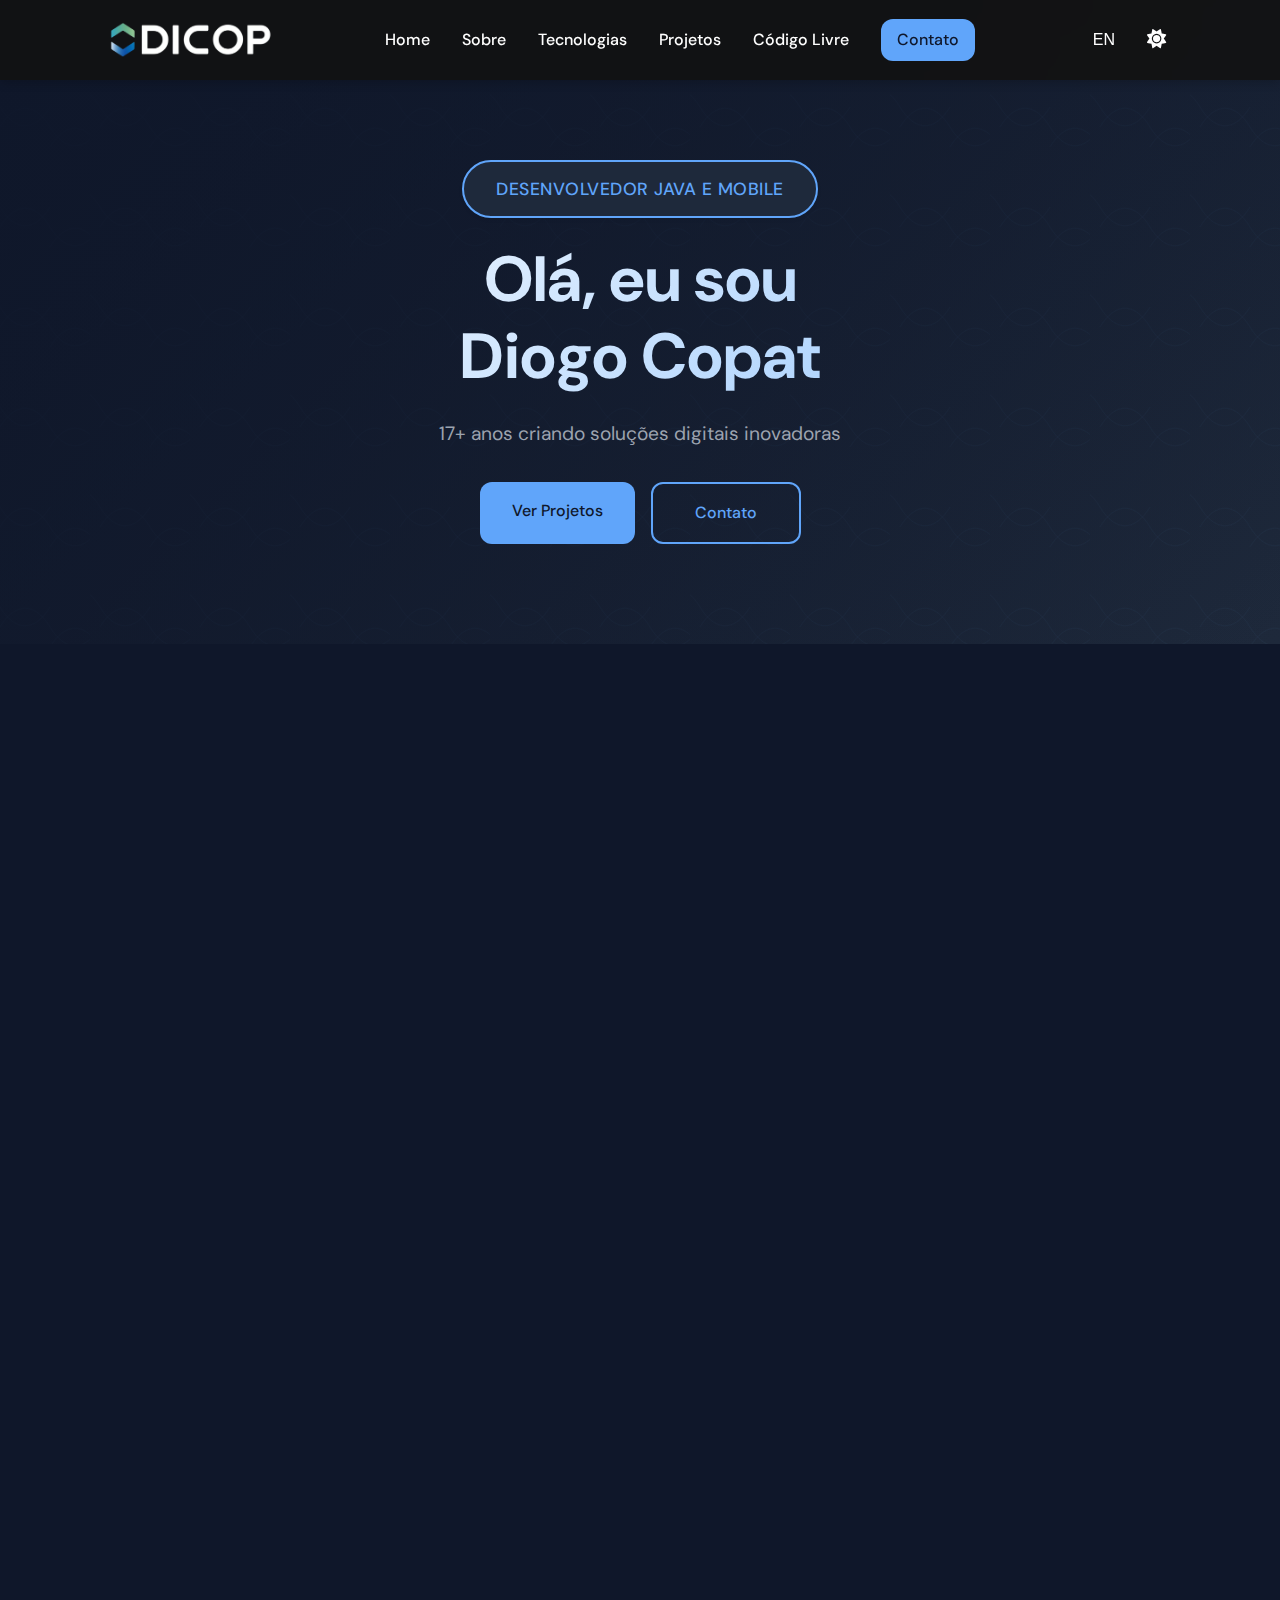
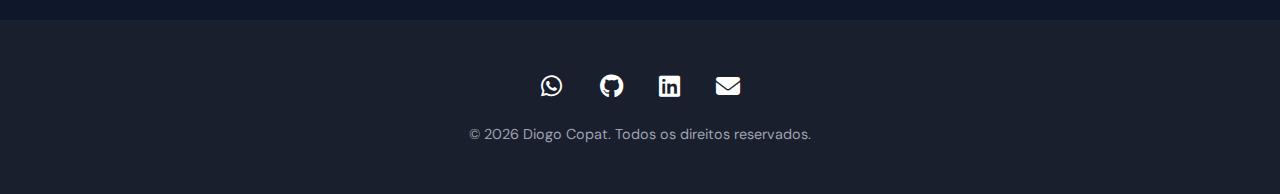
==== index.html @ 97c3d198 "Ajustes gerais" ====
<!DOCTYPE html>
<html lang="pt-BR" data-theme="dark">
<head>
    <meta charset="UTF-8">
    <meta name="viewport" content="width=device-width, initial-scale=1.0">
    <title>Portfolio | Developer</title>
    <link rel="stylesheet" href="css/styles.css">
    <link rel="icon" href="img/favicon.png" type="image/x-icon">
    <link rel="apple-touch-icon" href="img/favicon-apple.png">
    <link href="https://fonts.googleapis.com/css2?family=DM+Sans:wght@400;500;700&display=swap" rel="stylesheet">
    <link rel="stylesheet" href="https://cdnjs.cloudflare.com/ajax/libs/font-awesome/6.4.0/css/all.min.css">
    <link rel="stylesheet" href="https://cdn.jsdelivr.net/npm/swiper@11/swiper-bundle.min.css" />
    <script src="js/translations.js"></script>
    <script src="js/theme.js" defer></script>
    <script src="js/scroll.js" defer></script>
    <script src="js/menu.js" defer></script>
    <script src="js/scroll-to-top.js" defer></script>
    <script src="js/skills-carousel.js" defer></script>
    <script src="https://cdn.jsdelivr.net/npm/swiper@11/swiper-bundle.min.js"></script>
    <script src="js/project-images.js" defer></script>
</head>
<body>
    <nav class="navbar">
        <div class="container">
            <a href="#home" class="logo">
                <img class="theme-logo" alt="Logo Portfolio">
            </a>
            <div class="nav-menu">
                <a href="#home" style="--item-index: 0" data-i18n="nav-home">Home</a>
                <a href="#career" style="--item-index: 1" data-i18n="nav-about">Sobre</a>
                <a href="#skills" style="--item-index: 2" data-i18n="nav-skills">Tecnologias</a>
                <a href="#projects" style="--item-index: 3" data-i18n="nav-projects">Projetos</a>
                <a href="#opensource" style="--item-index: 4" data-i18n="nav-opensource">Código Livre</a>
                <a href="#contact" class="nav-btn" style="--item-index: 5" data-i18n="nav-contact">Contato</a>
            </div>
            <div class="nav-right">
                <button id="langToggle" class="lang-toggle" aria-label="Alternar idioma">
                    EN
                </button>
                <button id="themeToggle" class="theme-toggle" aria-label="Alternar tema">
                    <i class="fas fa-moon"></i>
                </button>
                <button id="menuToggle" class="menu-toggle" aria-label="Toggle menu">
                    <i class="fas fa-bars"></i>
                </button>
            </div>
        </div>
    </nav>

    <section id="home" class="hero">
        <div class="container">
            <span class="subtitle" data-i18n="hero-subtitle">Desenvolvedor Java e Mobile</span>
            <h1>
                <span class="typing-text" data-i18n="hero-title-1">Olá, eu sou</span><br>
                <span class="typing-name" data-i18n="hero-title-2">Diogo Copat</span>
            </h1>
            <p data-i18n="hero-description">17+ anos criando soluções digitais inovadoras</p>
            <div class="hero-btns">
                <a href="#projects" class="btn" data-i18n="hero-btn-projects">Ver Projetos</a>
                <a href="#contact" class="btn btn-outline" data-i18n="hero-btn-contact">Contato</a>
            </div>
        </div>
    </section>

    <section id="career" class="career">
        <div class="container">
            <h2 class="reveal" data-i18n="career-title">Sobre</h2>
            <div class="about-container reveal">
                <div class="profile-image-container">
                    <img src="img/foto.jpg" alt="Diogo Copat" class="profile-image">
                </div>
                <p class="section-description" data-i18n="career-description">
                    Olá! Sou um desenvolvedor <strong>apaixonado por inovação</strong> e eternamente curioso por novas tecnologias. Quando não estou codando, você me encontra explorando as últimas novidades em <strong>IA</strong> (sim, sou daqueles que conversa com ChatGPT nas horas vagas 🤖), mergulhando no universo das <strong>criptomoedas</strong> ou acompanhando o mercado financeiro como um verdadeiro entusiasta. Para equilibrar tantas horas na frente do computador, mantenho minha energia alta com <strong>musculação e corrida</strong> - afinal, desenvolvedor fit também existe! 🏃‍♂️ Em casa, sou o orgulhoso pai de <strong>três filhas de quatro patas</strong> que são minhas companheiras de código e café. ☕🐕
                </p>
                <p class="section-description" data-i18n="career-description-2">
                    Logo abaixo você encontrará mais detalhes sobre minha <strong>trajetória profissional</strong> e as tecnologias que fazem parte do meu dia a dia como desenvolvedor. Prepare-se para conhecer um pouco mais sobre minhas aventuras no mundo do desenvolvimento de software! 💻
                </p>
            </div>
            <div class="career-stats reveal">
                <div class="stat-item delay-2">
                    <div class="stat-number">20+</div>
                    <div class="stat-label" data-i18n="career-stats-1">Anos atuando na área de TI</div>
                </div>
                <div class="stat-item delay-1">
                    <div class="stat-number">17+</div>
                    <div class="stat-label" data-i18n="career-stats-2">Anos desenvolvendo sistemas</div>
                </div>
                <div class="stat-item delay-3">
                    <div class="stat-number">1</div>
                    <div class="stat-label" data-i18n="career-stats-3">Formação em Sistemas de Informação</div>
                </div>                
                <div class="stat-item delay-3">
                    <div class="stat-number">2</div>
                    <div class="stat-label" data-i18n="career-stats-4">Certificações Oracle / Java</div>
                </div>
            </div>

            <div class="career-grid">
                <div class="career-highlight reveal-left">
                    <h3><i class="fab fa-java"></i><span data-i18n="career-web-title">Desenvolvimento Java</span></h3>
                    <p data-i18n="career-web-desc">Especialista em desenvolvimento Java, com ampla experiência em frameworks como EJB, JPA, JSF, Primefaces, JAX-RS, JAX-WS, Spring, Struts, JSP, JDBC e Servlets.</p>
                </div>
                <div class="career-highlight reveal-right">
                    <h3><i class="fas fa-mobile-alt"></i><span data-i18n="career-mobile-title">Desenvolvimento Mobile</span></h3>
                    <p data-i18n="career-mobile-desc">Experiência em desenvolvimento de aplicativos Android nativos com Java e aplicações multiplataforma com Flutter</p>
                </div>
                <div class="career-highlight reveal-right delay-1">
                    <h3><i class="fas fa-tools"></i><span data-i18n="career-devops-title">DevOps & Ferramentas</span></h3>
                    <p data-i18n="career-devops-desc">Experiência com servidor de aplicação Weblogic, integração contínua com Jenkins, controle de versão com Git e desenvolvimento de integrações com órgãos fiscais.</p>
                </div>
            </div>

            <div class="career-timeline reveal">
                <h3 data-i18n="career-timeline-title">Trajetória Profissional</h3>
                <div class="timeline-item delay-1">
                    <div class="timeline-date" data-i18n="career-timeline-1-date">Certificação</div>
                    <div class="timeline-title" data-i18n="career-timeline-1-title">Oracle Java SE 7</div>
                    <div class="timeline-description" data-i18n="career-timeline-1-desc">Certificação Oficial Oracle Java SE 7 Programmer</div>
                </div>
                <div class="timeline-item delay-2">
                    <div class="timeline-date" data-i18n="career-timeline-2-date">Certificação</div>
                    <div class="timeline-title" data-i18n="career-timeline-2-title">Oracle Java SE 6</div>
                    <div class="timeline-description" data-i18n="career-timeline-2-desc">Certificação Oficial Oracle Java SE 6 Programmer</div>
                </div>
                <div class="timeline-item delay-3">
                    <div class="timeline-date" data-i18n="career-timeline-3-date">Curso Superior</div>
                    <div class="timeline-title" data-i18n="career-timeline-3-title">Sistemas de Informação</div>
                    <div class="timeline-description" data-i18n="career-timeline-3-desc">Graduação completa em Sistemas de Informação, foco em desenvolvimento de software e sistemas empresariais.</div>
                </div>
                <div class="timeline-item delay-4">
                    <div class="timeline-date" data-i18n="career-timeline-4-date">2008 - Presente</div>
                    <div class="timeline-title" data-i18n="career-timeline-4-title">Desenvolvedor - Transportes Bertolini</div>
                    <div class="timeline-description" data-i18n="career-timeline-4-desc">Desenvolvimento e manutenção de sistemas corporativos, aplicativos mobile e integrações com órgãos fiscais.</div>
                </div>
                <div class="timeline-item delay-5">
                    <div class="timeline-date" data-i18n="career-timeline-5-date">2006 - 2008</div>
                    <div class="timeline-title" data-i18n="career-timeline-5-title">Suporte Técnico TI - Transportes Bertolini</div>
                    <div class="timeline-description" data-i18n="career-timeline-5-desc">Suporte aos usuários e sistemas da empresa, contribuindo para a eficiência operacional.</div>
                </div>
                <div class="timeline-item delay-6">
                    <div class="timeline-date" data-i18n="career-timeline-6-date">2005 - 2006</div>
                    <div class="timeline-title" data-i18n="career-timeline-6-title">Suporte Técnico TI - Estágio</div>
                    <div class="timeline-description" data-i18n="career-timeline-6-desc">Estágio na área de suporte técnico de TI na Embrapa e Concresul.</div>
                </div>
                <div class="timeline-item delay-7">
                    <div class="timeline-date" data-i18n="career-timeline-7-date">2002 - 2005</div>
                    <div class="timeline-title" data-i18n="career-timeline-7-title">Suporte Técnico TI - Zero Hora Editora Jornalística SA</div>
                    <div class="timeline-description" data-i18n="career-timeline-7-desc">Diagramador / Design gráfico para o Jornal Pioneiro.</div>
                </div>                       
            </div>
        </div>
    </section>

    <section id="skills" class="skills">
        <div class="container">
            <h2 class="reveal" data-i18n="skills-title">Tecnologias</h2>
            <p class="section-description reveal" data-i18n="skills-description">
                Com mais de <strong>17 anos de experiência</strong> em desenvolvimento, domino um amplo conjunto de tecnologias e ferramentas. Minha expertise abrange desde <strong>desenvolvimento backend</strong> com Java e seus frameworks até <strong>desenvolvimento mobile</strong> com Android e Flutter, passando por <strong>bancos de dados</strong>, <strong>DevOps</strong> e <strong>integrações</strong>. Este conjunto diversificado de habilidades me permite criar soluções completas e robustas.
            </p>
            <div class="skills-grid reveal">
                <div class="swiper skills-swiper">
                    <div class="swiper-wrapper">
                        <div class="swiper-slide">
                            <div class="skill-card">
                                <div class="skill-icon"><i class="fab fa-java"></i></div>
                                <div class="skill-info">
                                    <h3>Java</h3>
                                    <p data-i18n="tech-java-desc">Desenvolvimento backend e Android</p>
                                </div>
                            </div>
                        </div>
                        <div class="swiper-slide">
                            <div class="skill-card">
                                <div class="skill-icon"><i class="fas fa-window-maximize"></i></div>
                                <div class="skill-info">
                                    <h3>JSF</h3>
                                    <p data-i18n="tech-jsf-desc">Framework web Java</p>
                                </div>
                            </div>
                        </div>
                        <div class="swiper-slide">
                            <div class="skill-card">
                                <div class="skill-icon"><i class="fas fa-database"></i></div>
                                <div class="skill-info">
                                    <h3>JPA</h3>
                                    <p data-i18n="tech-jpa-desc">Persistência de dados Java</p>
                                </div>
                            </div>
                        </div>
                        <div class="swiper-slide">
                            <div class="skill-card">
                                <div class="skill-icon"><i class="fas fa-mobile-alt"></i></div>
                                <div class="skill-info">
                                    <h3>Flutter</h3>
                                    <p data-i18n="tech-flutter-desc">Apps multiplataforma</p>
                                </div>
                            </div>
                        </div>
                        <div class="swiper-slide">
                            <div class="skill-card">
                                <div class="skill-icon"><i class="fas fa-file-alt"></i></div>
                                <div class="skill-info">
                                    <h3>iReport</h3>
                                    <p data-i18n="tech-ireport-desc">Geração de relatórios</p>
                                </div>
                            </div>
                        </div>
                        <div class="swiper-slide">
                            <div class="skill-card">
                                <div class="skill-icon"><i class="fas fa-database"></i></div>
                                <div class="skill-info">
                                    <h3>JDBC</h3>
                                    <p data-i18n="tech-jdbc-desc">Persistência de dados Java</p>
                                </div>
                            </div>
                        </div>
                        <div class="swiper-slide">
                            <div class="skill-card">
                                <div class="skill-icon"><i class="fas fa-server"></i></div>
                                <div class="skill-info">
                                    <h3>Servlet</h3>
                                    <p data-i18n="tech-servlet-desc">Aplicações web Java</p>
                                </div>
                            </div>
                        </div>
                        <div class="swiper-slide">
                            <div class="skill-card">
                                <div class="skill-icon"><i class="fab fa-html5"></i></div>
                                <div class="skill-info">
                                    <h3>HTML</h3>
                                    <p data-i18n="tech-html-desc">Estruturação de páginas web</p>
                                </div>
                            </div>
                        </div>
                        <div class="swiper-slide">
                            <div class="skill-card">
                                <div class="skill-icon"><i class="fab fa-css3-alt"></i></div>
                                <div class="skill-info">
                                    <h3>CSS</h3>
                                    <p data-i18n="tech-css-desc">Estilização e layouts responsivos</p>
                                </div>
                            </div>
                        </div>
                        <div class="swiper-slide">
                            <div class="skill-card">
                                <div class="skill-icon"><i class="fab fa-js"></i></div>
                                <div class="skill-info">
                                    <h3>JavaScript</h3>
                                    <p data-i18n="tech-js-desc">Interatividade frontend</p>
                                </div>
                            </div>
                        </div>
                        <div class="swiper-slide">
                            <div class="skill-card">
                                <div class="skill-icon"><i class="fas fa-server"></i></div>
                                <div class="skill-info">
                                    <h3>Weblogic</h3>
                                    <p data-i18n="tech-weblogic-desc">Servidor de aplicação Java</p>
                                </div>
                            </div>
                        </div>
                        <div class="swiper-slide">
                            <div class="skill-card">
                                <div class="skill-icon"><i class="fas fa-cube"></i></div>
                                <div class="skill-info">
                                    <h3>EJB</h3>
                                    <p data-i18n="tech-ejb-desc">Componentes empresariais Java</p>
                                </div>
                            </div>
                        </div>
                        <div class="swiper-slide">
                            <div class="skill-card">
                                <div class="skill-icon"><i class="fas fa-exchange-alt"></i></div>
                                <div class="skill-info">
                                    <h3>JAX-RS</h3>
                                    <p data-i18n="tech-jaxrs-desc">APIs REST em Java</p>
                                </div>
                            </div>
                        </div>
                        <div class="swiper-slide">
                            <div class="skill-card">
                                <div class="skill-icon"><i class="fas fa-plug"></i></div>
                                <div class="skill-info">
                                    <h3>JAX-WS</h3>
                                    <p data-i18n="tech-jaxws-desc">Web Services SOAP</p>
                                </div>
                            </div>
                        </div>
                        <div class="swiper-slide">
                            <div class="skill-card">
                                <div class="skill-icon"><i class="fab fa-android"></i></div>
                                <div class="skill-info">
                                    <h3>Android</h3>
                                    <p data-i18n="tech-android-desc">Desenvolvimento mobile nativo</p>
                                </div>
                            </div>
                        </div>
                        <div class="swiper-slide">
                            <div class="skill-card">
                                <div class="skill-icon"><i class="fas fa-cubes"></i></div>
                                <div class="skill-info">
                                    <h3>Struts</h3>
                                    <p data-i18n="tech-struts-desc">Framework MVC Java</p>
                                </div>
                            </div>
                        </div>
                        <div class="swiper-slide">
                            <div class="skill-card">
                                <div class="skill-icon"><i class="fas fa-file-code"></i></div>
                                <div class="skill-info">
                                    <h3>JSP</h3>
                                    <p data-i18n="tech-jsp-desc">Templates web Java</p>
                                </div>
                            </div>
                        </div>
                        <div class="swiper-slide">
                            <div class="skill-card">
                                <div class="skill-icon"><i class="fas fa-leaf"></i></div>
                                <div class="skill-info">
                                    <h3>Spring</h3>
                                    <p data-i18n="tech-spring-desc">Framework web e microsserviços</p>
                                </div>
                            </div>
                        </div>
                        <div class="swiper-slide">
                            <div class="skill-card">
                                <div class="skill-icon"><i class="fas fa-database"></i></div>
                                <div class="skill-info">
                                    <h3>Oracle</h3>
                                    <p data-i18n="tech-oracle-desc">Banco de dados empresarial</p>
                                </div>
                            </div>
                        </div>
                        <div class="swiper-slide">
                            <div class="skill-card">
                                <div class="skill-icon"><i class="fab fa-jenkins"></i></div>
                                <div class="skill-info">
                                    <h3>Jenkins</h3>
                                    <p data-i18n="tech-jenkins-desc">Integração contínua</p>
                                </div>
                            </div>
                        </div>
                        <div class="swiper-slide">
                            <div class="skill-card">
                                <div class="skill-icon"><i class="fab fa-git-alt"></i></div>
                                <div class="skill-info">
                                    <h3>Git</h3>
                                    <p data-i18n="tech-git-desc">Controle de versão</p>
                                </div>
                            </div>
                        </div>
                    </div>
                    <div class="swiper-pagination"></div>
                    <div class="swiper-button-next"></div>
                    <div class="swiper-button-prev"></div>
                </div>
            </div>
        </div>
    </section>

    <section id="projects" class="projects">
        <div class="container">
            <h2 class="reveal" data-i18n="projects-title">Projetos</h2>
            <p class="section-description reveal" data-i18n="projects-description">
                Durante minha trajetória de <strong>17+ anos como desenvolvedor</strong>, tive a oportunidade de liderar e contribuir com diversos projetos significativos. Aqui estão alguns dos mais relevantes, demonstrando minha experiência em criar soluções inovadoras e impactantes.
            </p>
            <div class="projects-grid reveal">
                <article class="project-card">
                    <div class="project-image-container">
                        <img src="https://via.placeholder.com/800x450?text=Loading..." alt="Loading..." class="project-image">
                    </div>
                    <div class="project-content">
                        <h3 data-i18n="project-1-title">Sistema Empresarial</h3>
                        <p data-i18n="project-1-desc">Sistema completo de gestão empresarial e logística, atendendo diferentes setores do negócio. Arquitetura robusta e própria, para permitir o crescimento do sistema de forma sustentável e flexível.</p>
                        <div class="project-techs">
                            <span>Java</span>
                            <span>EJB</span>
                            <span>JPA</span>
                            <span>JSF</span>
                            <span>PrimeFaces</span>
                        </div>
                    </div>
                </article>
                <article class="project-card">
                    <div class="project-image-container">
                        <img src="https://via.placeholder.com/800x450?text=Loading..." alt="Loading..." class="project-image">
                    </div>
                    <div class="project-content">
                        <h3 data-i18n="project-2-title">App Gestão Logística</h3>
                        <p data-i18n="project-2-desc">Aplicativo Android para gerenciar as coletas e entregas realizadas por empresa de transportes. Funcionando de forma offline, permitindo o seu funcionamento mesmo em locais onde não tem conectividade.</p>
                        <div class="project-techs">
                            <span>Java</span>
                            <span>Android</span>
                            <span>REST</span>
                            <span>JAX-RS</span>
                            <span>EJB</span>
                            <span>JPA</span>
                        </div>
                    </div>
                </article>
                <article class="project-card">
                    <div class="project-image-container">
                        <img src="https://images.unsplash.com/photo-1460925895917-afdab827c52f?ixlib=rb-4.0.3&ixid=M3wxMjA3fDB8MHxwaG90by1wYWdlfHx8fGVufDB8fHx8fA%3D%3D&auto=format&fit=crop&w=800&h=450&q=80" alt="Gerador de Relatórios - Tela com relatório tabular" class="project-image">
                    </div>
                    <div class="project-content">
                        <h3 data-i18n="project-6-title">Gerador Relatórios</h3>
                        <p data-i18n="project-6-desc">Sistema web intuitivo que permite ao usuário criar relatórios personalizados, em poucos minutos, a partir de consultas SQL, sem necessidade de programação. O foco é a produtividade, flexibilidade, simplicidade e integração com múltiplos formatos de exportação.</p>
                        <div class="project-techs">
                            <span>Java</span>
                            <span>EJB</span>
                            <span>JPA</span>
                            <span>JSF</span>
                            <span>POI</span>
                            <span>PrimeFaces</span>
                            <span>iText</span>
                        </div>
                    </div>
                </article>
                <article class="project-card">
                    <div class="project-image-container">
                        <img src="https://via.placeholder.com/800x450?text=Loading..." alt="Loading..." class="project-image">
                    </div>
                    <div class="project-content">
                        <h3 data-i18n="project-4-title">MDF-e</h3>
                        <p data-i18n="project-4-desc">Sistema de emissão de Manifesto de Transporte Eletrônico (MDF-e), documento fiscal digital obrigatório para operações de transporte de cargas no Brasil. O MDF-e tem como objetivo principal rastrear e documentar a movimentação de mercadorias em operações logísticas, garantindo a legalidade e a transparência fiscal.</p>
                        <div class="project-techs">
                            <span>Java</span>
                            <span>EJB</span>
                            <span>JPA</span>
                            <span>JSF</span>
                            <span>SOAP</span>
                            <span>PrimeFaces</span>
                            <span>iReport</span>
                        </div>
                    </div>
                </article>
                <article class="project-card">
                    <div class="project-image-container">
                        <img src="https://via.placeholder.com/800x450?text=Loading..." alt="Loading..." class="project-image">
                    </div>
                    <div class="project-content">
                        <h3 data-i18n="project-5-title">NF-e</h3>
                        <p data-i18n="project-5-desc">Sistema de emissão de Nota Fiscal Eletrônica (NF-e), documento fiscal digital obrigatório para operações comerciais no Brasil. A NF-e substitui a nota fiscal em papel, garantindo maior segurança, agilidade e redução de custos para empresas e governo.</p>
                        <div class="project-techs">
                            <span>Java</span>
                            <span>EJB</span>
                            <span>JPA</span>
                            <span>JSP/Servlet</span>
                            <span>SOAP</span>
                            <span>PrimeFaces</span>
                            <span>iReport</span>
                        </div>
                    </div>
                </article>
                <article class="project-card">
                    <div class="project-image-container">
                        <img src="https://via.placeholder.com/800x450?text=Loading..." alt="Loading..." class="project-image">
                    </div>
                    <div class="project-content">
                        <h3 data-i18n="project-3-title">CT-e</h3>
                        <p data-i18n="project-3-desc">Sistema de emissão de Conhecimento de Transporte Eletrônico (CT-e), documento fiscal digital obrigatório para operações de transporte de cargas no Brasil.</p>
                        <div class="project-techs">
                            <span>Java</span>
                            <span>Hibernate</span>
                            <span>Spring</span>
                            <span>JSF</span>
                            <span>SOAP</span>
                            <span>PrimeFaces</span>
                            <span>iReport</span>
                        </div>
                    </div>
                </article>                
                <article class="project-card">
                    <div class="project-image-container">
                        <img src="https://via.placeholder.com/800x450?text=Loading..." alt="Loading..." class="project-image">
                    </div>
                    <div class="project-content">
                        <h3 data-i18n="project-7-title">BI</h3>
                        <p data-i18n="project-7-desc">Sistema web intuitivo que permite ao usuário, mesmo sem habilidades avançadas em SQL, construir indicadores de desempenho personalizados em minutos, combinando flexibilidade técnica e simplicidade operacional. Apresentando dados em formato tabular e gráficos dinâmicos.</p>
                        <div class="project-techs">
                            <span>Java</span>
                            <span>EJB</span>
                            <span>JPA</span>
                            <span>JSF</span>
                            <span>POI</span>
                            <span>PrimeFaces</span>
                        </div>
                    </div>
                </article>
                <article class="project-card">
                    <div class="project-image-container">
                        <img src="https://via.placeholder.com/800x450?text=Loading..." alt="Loading..." class="project-image">
                    </div>
                    <div class="project-content">
                        <h3 data-i18n="project-8-title">App Conferência</h3>
                        <p data-i18n="project-8-desc">Aplicativo Android para conferência de mercadorias, utilizado em operações logísticas, através da leitura de código de barras dos volumes, visando garantir que toda mercadoria transportada seja de fato entregue ao destinatário.</p>
                        <div class="project-techs">
                            <span>Java</span>
                            <span>Android</span>
                            <span>Flutter</span>
                            <span>REST</span>
                            <span>JAX-RS</span>
                            <span>EJB</span>
                            <span>JPA</span>
                        </div>
                    </div>
                </article>
                <article class="project-card">
                    <div class="project-image-container">
                        <img src="https://via.placeholder.com/800x450?text=Loading..." alt="Loading..." class="project-image">
                    </div>
                    <div class="project-content">
                        <h3 data-i18n="project-9-title">Aplicativo empresarial</h3>
                        <p data-i18n="project-9-desc">Aplicativo empresarial Android/IOS, possuindo arquitetura própria, permitindo que novos módulos possam ser adicionados com facilidade a medida que o negócio precisar. Possui controle de acesso onde as transações e empresas são liberadas de acordo com o perfil do usuário.</p>
                        <div class="project-techs">
                            <span>Java</span>
                            <span>Android</span>
                            <span>Flutter</span>
                            <span>REST</span>
                            <span>JAX-RS</span>
                            <span>EJB</span>
                            <span>JPA</span>
                        </div>
                    </div>
                </article>
            </div>
        </div>
    </section>

    <section id="opensource" class="projects opensource">
        <div class="container">
            <h2 class="reveal" data-i18n="opensource-title">Código livre</h2>
            <p class="section-description reveal" data-i18n="opensource-description">
                Esta seção apresenta uma seleção dos meus <strong>projetos de código aberto</strong>, permitindo uma análise mais profunda do meu trabalho como desenvolvedor. Aqui você pode explorar o código fonte, avaliar as <strong>práticas de programação</strong> e as tecnologias utilizadas em cada projeto, demonstrando meu compromisso com a <strong>qualidade</strong> e a <strong>inovação</strong> no desenvolvimento de software.
            </p>
            <div class="projects-grid reveal">
                <article class="project-card reveal delay-1">
                    <div class="project-image-container">
                        <img src="https://via.placeholder.com/800x450?text=Loading..." alt="Loading..." class="project-image">
                    </div>
                    <div class="project-content">
                        <h3 data-i18n="opensource-project-1-title">Biblioteca de Componentes</h3>
                        <p data-i18n="opensource-project-1-desc">Conjunto de componentes reutilizáveis para desenvolvimento web com foco em acessibilidade e performance.</p>
                        <div class="project-techs">
                            <span>Flutter</span>
                        </div>
                        <a href="https://github.com/dicop" class="project-link">
                            <i class="fab fa-github"></i>
                            <span data-i18n="opensource-view-source">Ver código fonte</span>
                        </a>
                    </div>
                </article>
                <article class="project-card reveal delay-1">
                    <div class="project-image-container">
                        <img src="img/site-pessoal.jpg" alt="Site Pessoal - Portfolio" class="project-image">
                    </div>
                    <div class="project-content">
                        <h3 data-i18n="opensource-project-2-title">Site pessoal</h3>
                        <p data-i18n="opensource-project-2-desc">Site pessoal para apresentação de meu perfil profissional. Desenvolvido usando javascript, html e css, com o objetivo de ser um site simples, de layout limpo, multi idioma e responsivo.</p>
                        <div class="project-techs">
                            <span>HTML</span>
                            <span>CSS</span>
                            <span>Javascript</span>
                        </div>
                        <a href="https://github.com/dicop" class="project-link">
                            <i class="fab fa-github"></i>
                            <span data-i18n="opensource-view-source">Ver código fonte</span>
                        </a>
                    </div>
                </article>
                <article class="project-card reveal delay-2">
                    <div class="project-image-container">
                        <img src="https://via.placeholder.com/800x450?text=Loading..." alt="Loading..." class="project-image">
                    </div>
                    <div class="project-content">
                        <h3 data-i18n="opensource-project-3-title">Framework MVC</h3>
                        <p data-i18n="opensource-project-3-desc">Framework MVC leve e modular para desenvolvimento rápido de aplicações web em Java.</p>
                        <div class="project-techs">
                            <span>Java</span>
                            <span>JAX-RS</span>
                            <span>Selenium</span>
                            <span>Firebase</span>
                        </div>
                        <a href="https://github.com/dicop" class="project-link">
                            <i class="fab fa-github"></i>
                            <span data-i18n="opensource-view-source">Ver código fonte</span>
                        </a>
                    </div>
                </article>
                
            </div>
        </div>
    </section>

    <section id="contact" class="contact">
        <div class="container">
            <h2 class="reveal" data-i18n="contact-title">Contato</h2>
            <p class="section-description reveal" data-i18n="contact-description">
                Interessado em discutir um projeto ou saber mais sobre meu trabalho? Você pode entrar em contato através do <strong>formulário abaixo</strong> ou me encontrar nas <strong>redes sociais</strong> indicadas no rodapé.
            </p>
            <form class="contact-form reveal delay-1">
                <div class="form-group">
                    <input type="text" id="name" required>
                    <label for="name" data-i18n="contact-name">Nome</label>
                </div>
                <div class="form-group">
                    <input type="email" id="email" required>
                    <label for="email" data-i18n="contact-email">Email</label>
                </div>
                <div class="form-group">
                    <textarea id="message" required></textarea>
                    <label for="message" data-i18n="contact-message">Mensagem</label>
                </div>
                <button type="submit" class="btn" data-i18n="contact-btn-send">Enviar</button>
            </form>
        </div>
    </section>

    <footer>
        <div class="container">
            <div class="social-links">
                <a href="https://api.whatsapp.com/send?phone=5554992022295&text=Olá,%20vi%20seu%20portfólio%20e%20gostaria%20de%20conversar" target="_blank" class="whatsapp" aria-label="WhatsApp">
                    <i class="fab fa-whatsapp"></i>
                </a>
                <a href="https://github.com/dicop"><i class="fab fa-github"></i></a>
                <a href="https://br.linkedin.com/in/diogo-copat"><i class="fab fa-linkedin"></i></a>
                <a href="mailto:contato@dicop.com.br"><i class="fas fa-envelope"></i></a>
            </div>
            <p class="copyright">&copy; <span id="currentYear"></span> Diogo Copat. <span data-i18n="footer-rights">Todos os direitos reservados</span>.</p>
        </div>
    </footer>
</body>
</html>
---- css/styles.css ----
:root {
    --primary: #007aff;
    --primary-rgb: 0, 122, 255;
    --secondary: #f0f7ff;
    --accent: #0056b3;
    --text: #2d2d2d;
    --text-light: #6b7280;
    --background: #ffffff;
    --surface: #ffffff;
    --radius: 12px;
}

[data-theme="dark"] {
    --primary: #60a5fa;
    --primary-rgb: 96, 165, 250;
    --secondary: #1a1f2e;
    --accent: #93c5fd;
    --text: #ffffff;
    --text-light: #9ca3af;
    --background: #0f172a;
    --surface: #1e293b;
}

* {
    margin: 0;
    padding: 0;
    box-sizing: border-box;
}

body {
    font-family: 'DM Sans', sans-serif;
    line-height: 1.6;
    color: var(--text);
    background: var(--background);
    transition: background-color 0.3s ease, color 0.3s ease;
    overflow-x: hidden;
    width: 100%;
}

.container {
    width: 100%;
    max-width: 1100px;
    margin: 0 auto;
    padding: 0 1rem;
}

/* Navbar */
.navbar {
    height: 80px;
    position: fixed;
    width: 100%;
    top: 0;
    background: rgba(255, 255, 255, 0.9);
    backdrop-filter: blur(10px);
    z-index: 1000;
    box-shadow: 0 2px 10px rgba(0, 0, 0, 0.05);
}

.navbar .container {
    display: flex;
    justify-content: space-between;
    align-items: center;
    height: 100%;
}

.logo {
    height: 45%;
    display: flex;
    align-items: center;
    text-decoration: none;
}

.logo img.theme-logo {
    height: 100%;
    width: auto;
    object-fit: contain;
    content: url("../img/logo-tema-claro.webp");
}

[data-theme="dark"] .logo img.theme-logo {
    content: url("../img/logo-tema-escuro.webp");
}

.nav-menu {
    display: flex;
    align-items: center;
    gap: 2rem;
}

.nav-menu a {
    text-decoration: none;
    color: var(--text);
    font-weight: 500;
    transition: color 0.3s ease;
    white-space: nowrap;
}

.nav-menu a:hover {
    color: var(--accent);
}

.nav-btn {
    background: var(--primary);
    color: var(--background) !important;
    padding: 0.5rem 1rem;
    border-radius: var(--radius);
}

.nav-right {
    display: flex;
    align-items: center;
    gap: 0.5rem;
}

/* Hero Section */
.hero {
    padding: 160px 0 100px;
    text-align: center;
    position: relative;
    background: linear-gradient(135deg, var(--background) 0%, var(--secondary) 100%);
    overflow: hidden;
    width: 100%;
}

.hero::before {
    content: '';
    position: absolute;
    top: 0;
    left: 0;
    right: 0;
    bottom: 0;
    background-image: url("data:image/svg+xml,%3Csvg width='100' height='100' viewBox='0 0 100 100' xmlns='http://www.w3.org/2000/svg'%3E%3Cpath d='M10 35c15 -25, 35 -25, 50 0s35 25, 50 0' stroke='%23007aff' stroke-width='0.5' fill='none' stroke-opacity='0.07' transform='translate(-50, 0)'/%3E%3Cpath d='M10 35c15 -25, 35 -25, 50 0s35 25, 50 0' stroke='%23007aff' stroke-width='0.5' fill='none' stroke-opacity='0.07' transform='translate(0, 20)'/%3E%3Cpath d='M10 35c15 -25, 35 -25, 50 0s35 25, 50 0' stroke='%23007aff' stroke-width='0.5' fill='none' stroke-opacity='0.07' transform='translate(50, 40)'/%3E%3C/svg%3E");
    background-position: center;
    background-repeat: repeat;
    opacity: 1;
    z-index: 0;
}

[data-theme="dark"] .hero::before {
    background-image: url("data:image/svg+xml,%3Csvg width='100' height='100' viewBox='0 0 100 100' xmlns='http://www.w3.org/2000/svg'%3E%3Cpath d='M10 35c15 -25, 35 -25, 50 0s35 25, 50 0' stroke='%2360a5fa' stroke-width='0.5' fill='none' stroke-opacity='0.07' transform='translate(-50, 0)'/%3E%3Cpath d='M10 35c15 -25, 35 -25, 50 0s35 25, 50 0' stroke='%2360a5fa' stroke-width='0.5' fill='none' stroke-opacity='0.07' transform='translate(0, 20)'/%3E%3Cpath d='M10 35c15 -25, 35 -25, 50 0s35 25, 50 0' stroke='%2360a5fa' stroke-width='0.5' fill='none' stroke-opacity='0.07' transform='translate(50, 40)'/%3E%3C/svg%3E");
    opacity: 1;
}

.hero::after {
    content: '';
    position: absolute;
    top: 0;
    left: 0;
    right: 0;
    bottom: 0;
    background: linear-gradient(135deg, var(--background) 0%, rgba(240, 247, 255, 0.4) 100%);
    opacity: 0.95;
    z-index: 0;
}

[data-theme="dark"] .hero::after {
    background: linear-gradient(135deg, var(--background) 0%, transparent 100%);
    opacity: 0.9;
}

.hero .container {
    position: relative;
    z-index: 1;
}

.subtitle {
    display: inline-block;
    background: var(--surface);
    padding: 0.8rem 2rem;
    border-radius: 100px;
    font-size: 1.1rem;
    font-weight: 500;
    margin-bottom: 1.5rem;
    box-shadow: 0 2px 4px rgba(0, 0, 0, 0.05);
    color: var(--primary);
    letter-spacing: 0.5px;
    text-transform: uppercase;
    border: 2px solid var(--primary);
}

.hero h1 {
    font-size: clamp(2.5rem, 8vw, 4rem);
    line-height: 1.2;
    margin-bottom: 1.5rem;
    background: linear-gradient(135deg, var(--text) 0%, var(--accent) 100%);
    -webkit-background-clip: text;
    -webkit-text-fill-color: transparent;
    background-clip: text;
}

.hero p {
    font-size: clamp(1rem, 4vw, 1.2rem);
    color: var(--text-light);
    margin-bottom: 2rem;
}

.hero-btns {
    position: relative;
    z-index: 2;
    display: flex;
    flex-direction: row;
    gap: 1rem;
    justify-content: center;
}

.hero-btns .btn {
    min-width: 150px;
}

/* Buttons */
.btn {
    display: inline-block;
    padding: 1rem 2rem;
    border-radius: var(--radius);
    text-decoration: none;
    font-weight: 500;
    transition: transform 0.3s ease;
    background: var(--primary);
    color: var(--background);
    border: none;
    cursor: pointer;
}

.btn-outline {
    background: transparent;
    border: 2px solid var(--primary);
    color: var(--primary);
}

.btn:hover {
    transform: translateY(-2px);
}

/* Skills Section */
.skills {
    padding: 60px 0;
    background: var(--secondary);
}

h2 {
    font-size: 2.5rem;
    margin-bottom: 2rem;
    text-align: center;
}

.skills-grid {
    width: 100%;
    padding: 2rem 0;
}

.skills-swiper {
    width: 100%;
    padding: 2rem 0 4rem;
}

.skills-swiper .swiper-slide {
    height: auto;
}

.skill-card {
    background: linear-gradient(135deg, var(--surface) 0%, rgba(var(--primary-rgb), 0.05) 100%);
    border-radius: var(--radius);
    padding: 1.5rem;
    display: flex;
    align-items: center;
    gap: 1rem;
    box-shadow: 0 2px 8px rgba(0, 0, 0, 0.05);
    border: 1px solid rgba(var(--primary-rgb), 0.1);
    height: 100px;
}

.skill-card:hover {
    transform: none;
    box-shadow: 0 2px 8px rgba(0, 0, 0, 0.05);
    border-color: rgba(var(--primary-rgb), 0.1);
}

.skill-icon {
    width: 50px;
    height: 50px;
    display: flex;
    align-items: center;
    justify-content: center;
    background: var(--primary);
    border-radius: 12px;
    color: var(--background);
}

.skill-icon i {
    font-size: 1.5rem;
}

.skill-info {
    flex: 1;
}

.skill-info h3 {
    margin: 0;
    font-size: 1.1rem;
    color: var(--text);
    margin-bottom: 0.25rem;
}

.skill-info p {
    margin: 0;
    font-size: 0.9rem;
    color: var(--text-secondary);
}

/* Swiper Navigation */
.skills-swiper .swiper-button-next,
.skills-swiper .swiper-button-prev {
    color: var(--primary);
    background: var(--surface);
    width: 40px;
    height: 40px;
    border-radius: 50%;
    box-shadow: 0 2px 8px rgba(0, 0, 0, 0.1);
    top: 100px;
    margin-top: 0;
}

.skills-swiper .swiper-button-next:after,
.skills-swiper .swiper-button-prev:after {
    font-size: 1.2rem;
}

.skills-swiper .swiper-button-next:hover,
.skills-swiper .swiper-button-prev:hover {
    background: var(--primary);
    color: var(--background);
}

/* Swiper Pagination */
.skills-swiper .swiper-pagination {
    position: relative;
    bottom: 0;
    margin-top: 2rem;
}

.skills-swiper .swiper-pagination-bullet {
    background: var(--primary);
    opacity: 0.5;
    width: 8px;
    height: 8px;
}

.skills-swiper .swiper-pagination-bullet-active {
    opacity: 1;
}

/* Responsive Styles */
@media (min-width: 768px) {
    .skills-swiper {
        padding: 2rem 4rem;
    }
}

@media (max-width: 767px) {
    .skills-swiper {
        padding: 2rem 1rem;
    }
    
    .skill-card {
        padding: 1.25rem;
    }
}

/* Dark Theme Adjustments */
[data-theme="dark"] .skills-swiper .swiper-button-next,
[data-theme="dark"] .skills-swiper .swiper-button-prev {
    background: var(--surface);
    box-shadow: 0 2px 8px rgba(0, 0, 0, 0.2);
}

[data-theme="dark"] .skills-swiper .swiper-button-next:hover,
[data-theme="dark"] .skills-swiper .swiper-button-prev:hover {
    background: var(--primary);
    color: var(--background);
}

/* Projects Section */
.projects {
    padding: 60px 0 80px;
    background: var(--background);
    position: relative;
    width: 100%;
    overflow: hidden;
}

.projects.opensource {
    background: var(--secondary);
}

.projects-grid {
    display: grid;
    grid-template-columns: repeat(auto-fit, minmax(300px, 1fr));
    gap: 2rem;
    width: 100%;
    padding-bottom: 8px;
}

.project-card {
    width: 100%;
    padding: 0;
    border-radius: var(--radius);
    background: linear-gradient(135deg, var(--surface) 0%, rgba(var(--primary-rgb), 0.08) 100%);
    display: flex;
    flex-direction: column;
    justify-content: space-between;
    min-height: 350px;
    box-shadow: 0 2px 8px rgba(0, 0, 0, 0.05);
    border: 1px solid rgba(var(--primary-rgb), 0.1);
    transition: all 0.3s ease;
    overflow: hidden;
}

.project-card:hover {
    transform: translateY(-2px);
    box-shadow: 0 4px 12px rgba(var(--primary-rgb), 0.1);
    border-color: rgba(var(--primary-rgb), 0.2);
}

.project-image-container {
    position: relative;
    width: 100%;
    height: 160px;
    overflow: hidden;
    border-top-left-radius: var(--radius);
    border-top-right-radius: var(--radius);
    background: linear-gradient(110deg, #ececec 8%, #f5f5f5 18%, #ececec 33%);
    background-size: 200% 100%;
    animation: 1.5s shine linear infinite;
}

@keyframes shine {
    to {
        background-position-x: -200%;
    }
}

.project-image {
    width: 100%;
    height: 100%;
    object-fit: cover;
    object-position: center;
    transition: transform 0.5s ease;
    opacity: 0;
    animation: fadeIn 0.5s ease forwards;
}

.project-image[src*="via.placeholder.com"] {
    opacity: 0.7;
}

@keyframes fadeIn {
    from {
        opacity: 0;
    }
    to {
        opacity: 1;
    }
}

.project-image-container::after {
    content: '';
    position: absolute;
    top: 0;
    left: 0;
    width: 100%;
    height: 100%;
    background: linear-gradient(to bottom, rgba(0,0,0,0.1) 0%, rgba(0,0,0,0.3) 100%);
    transition: opacity 0.3s ease;
}

.project-card:hover .project-image {
    transform: scale(1.05);
}

.project-card:hover .project-image-container::after {
    opacity: 0.7;
}

.project-content {
    padding: 1.5rem;
    display: flex;
    flex-direction: column;
    flex: 1;
}

.project-card h3 {
    margin-bottom: 0.75rem;
    color: var(--text);
    font-size: 1.3rem;
}

.project-card p {
    margin-bottom: 1rem;
    color: var(--text-light);
    font-size: 0.95rem;
    line-height: 1.5;
    flex-grow: 1;
}

.project-techs {
    display: flex;
    flex-wrap: wrap;
    gap: 0.5rem;
    margin-top: auto;
    padding-top: 1rem;
}

.project-techs span {
    display: inline-block;
    padding: 0.25rem 0.75rem;
    background: var(--surface);
    border: 1px solid var(--text-light);
    border-radius: 100px;
    font-size: 0.9rem;
    color: var(--text);
    white-space: nowrap;
}

.project-link {
    margin-top: 1rem;
    display: inline-flex;
    align-items: center;
    justify-content: center;
    width: 100%;
    gap: 0.5rem;
    padding: 0.75rem 1.5rem;
    background: var(--primary);
    color: var(--background);
    text-decoration: none;
    font-weight: 500;
    border-radius: var(--radius);
    transition: opacity 0.3s ease;
}

.project-link:hover {
    opacity: 0.9;
}

.project-link i {
    font-size: 1.2rem;
}

@media (max-width: 1024px) {
    .projects-grid {
        grid-template-columns: repeat(auto-fit, minmax(250px, 1fr));
    }
}

@media (max-width: 768px) {
    .container {
        padding: 0 1rem;
    }

    .projects-grid {
        grid-template-columns: 1fr;
        gap: 1.5rem;
    }

    .project-card {
        min-height: auto;
    }
    
    .project-image-container {
        height: 180px;
    }
    
    h2 {
        font-size: 2rem;
        margin-bottom: 2rem;
    }

    .navbar {
        height: 70px;
    }

    .logo {
        height: 50%;
    }

    .project-image {
        height: 100%;
        object-fit: cover;
        object-position: center;
    }
}

@media (max-width: 480px) {
    .container {
        padding: 0 1rem;
    }
    
    .projects {
        padding: 60px 0 80px;
    }

    .project-card {
        min-height: auto;
    }
    
    .project-image-container {
        height: 200px;
    }
    
    .project-content {
        padding: 1.25rem;
    }
    
    .project-card h3 {
        font-size: 1.2rem;
        margin-bottom: 0.5rem;
    }
    
    .project-card p {
        font-size: 0.9rem;
        margin-bottom: 0.75rem;
    }
    
    .project-techs span {
        padding: 0.2rem 0.5rem;
        font-size: 0.8rem;
    }

    .hero {
        padding: 100px 0 50px;
    }

    .subtitle {
        font-size: 0.85rem;
        padding: 0.5rem 1.2rem;
    }

    .hero-btns {
        flex-direction: column;
        gap: 1rem;
        width: 100%;
    }

    .hero-btns .btn {
        width: 100%;
        min-width: auto;
    }

    .contact-form .btn {
        width: 100%;
    }

    .section {
        padding: 50px 0;
    }

    h2 {
        font-size: 1.8rem;
        margin-bottom: 1.5rem;
    }

    .project-image {
        height: 100%;
        object-fit: cover;
        object-position: center;
    }
}

/* Contact Form */
.contact {
    padding: 60px 0;
    background: var(--background);
}

.contact-form {
    width: 100%;
    max-width: 100%;
    margin: 0 auto;
    padding: 0 1rem;
}

.form-group {
    margin-bottom: 1.5rem;
    width: 100%;
    position: relative;
}

.form-group input,
.form-group textarea {
    width: 100%;
    padding: 1rem;
    border: 1px solid var(--text-light);
    border-radius: var(--radius);
    background: var(--surface);
}

.form-group input:focus,
.form-group textarea:focus {
    border-color: var(--primary);
    outline: none;
    background: var(--surface);
}

.form-group label {
    position: absolute;
    left: 1rem;
    top: 1rem;
    transition: all 0.3s ease;
    pointer-events: none;
    color: var(--text-light);
    background: var(--surface);
    padding: 0 0.5rem;
}

.form-group input:focus ~ label,
.form-group textarea:focus ~ label,
.form-group input:valid ~ label,
.form-group textarea:valid ~ label {
    top: -0.5rem;
    left: 0.5rem;
    font-size: 0.8rem;
    background: var(--surface);
    padding: 0 0.5rem;
    color: var(--text);
}

.form-group textarea {
    height: 150px;
    resize: vertical;
}

/* Footer */
footer {
    padding: 3rem 0;
    text-align: center;
    background: var(--secondary);
}

.social-links {
    margin-bottom: 1rem;
}

.social-links a {
    color: var(--text);
    font-size: 1.5rem;
    margin: 0 1rem;
    transition: color 0.3s ease;
    text-decoration: none;
}

.social-links a:hover {
    color: var(--accent);
}

.copyright {
    color: var(--text-light);
    font-size: 0.9rem;
}

/* Language Toggle Button */
.lang-toggle {
    background: none;
    border: none;
    color: var(--text);
    font-size: 1rem;
    font-weight: 500;
    cursor: pointer;
    padding: 0.5rem;
    margin-right: 0.5rem;
    transition: color 0.3s ease;
}

.lang-toggle:hover {
    color: var(--primary);
}

/* Theme Toggle Button */
.theme-toggle {
    background: none;
    border: none;
    color: var(--text);
    font-size: 1.2rem;
    cursor: pointer;
    padding: 0.5rem;
    transition: color 0.3s ease;
}

.theme-toggle:hover {
    color: var(--primary);
}

/* Dark Theme Adjustments */
[data-theme="dark"] .navbar {
    background: rgba(18, 18, 18, 0.9);
    box-shadow: 0 2px 10px rgba(0, 0, 0, 0.2);
}

[data-theme="dark"] .skill-card,
[data-theme="dark"] .form-group input,
[data-theme="dark"] .form-group textarea {
    background: linear-gradient(135deg, var(--surface) 0%, rgba(var(--primary-rgb), 0.15) 100%);
    border-color: var(--text-light);
    color: var(--text);
}

[data-theme="dark"] .form-group input:focus,
[data-theme="dark"] .form-group textarea:focus {
    border-color: var(--accent);
}

[data-theme="dark"] .form-group label {
    background: var(--surface);
}

[data-theme="dark"] .form-group input:focus ~ label,
[data-theme="dark"] .form-group textarea:focus ~ label,
[data-theme="dark"] .form-group input:valid ~ label,
[data-theme="dark"] .form-group textarea:valid ~ label {
    background: var(--surface);
    color: var(--text);
}

[data-theme="dark"] .project-card {
    background: linear-gradient(135deg, var(--surface) 0%, rgba(var(--primary-rgb), 0.15) 100%);
    box-shadow: 0 2px 8px rgba(0, 0, 0, 0.2);
}

[data-theme="dark"] .project-techs span {
    background: var(--secondary);
    border-color: transparent;
    color: var(--text);
}

[data-theme="dark"] .btn {
    background: var(--primary);
    color: var(--background);
}

[data-theme="dark"] .btn-outline {
    border-color: var(--primary);
    color: var(--primary);
    background: transparent;
}

[data-theme="dark"] .btn-outline:hover {
    background: var(--primary);
    color: var(--background);
}

[data-theme="dark"] .nav-btn {
    background: var(--primary);
    color: var(--background) !important;
}

[data-theme="dark"] .project-link {
    background: var(--primary);
    color: var(--background);
}

/* Career Section */
.career {
    padding: 60px 0;
    background: var(--background);
}

.career h2 {
    margin-bottom: 2rem;
}

.career .container {
    max-width: 1100px;
    width: 100%;
    padding: 0 1rem;
    box-sizing: border-box;
}

.career-content {
    max-width: 1000px;
    margin: 0 auto;
}

.career-grid {
    display: grid;
    grid-template-columns: repeat(auto-fit, minmax(300px, 1fr));
    gap: 2rem;
    margin-bottom: 3rem;
    width: 100%;
}

.career-highlight {
    background: linear-gradient(135deg, var(--surface) 0%, rgba(var(--primary-rgb), 0.05) 100%);
    padding: 2rem;
    border-radius: var(--radius);
    box-shadow: 0 2px 8px rgba(0, 0, 0, 0.05);
    transition: transform 0.3s ease, box-shadow 0.3s ease;
    border: 1px solid rgba(var(--primary-rgb), 0.1);
}

.career-highlight:hover {
    transform: translateY(-5px);
    box-shadow: 0 5px 15px rgba(var(--primary-rgb), 0.1);
    border-color: rgba(var(--primary-rgb), 0.2);
}

.career-highlight h3 {
    color: var(--primary);
    font-size: 1.3rem;
    margin-bottom: 1rem;
    display: flex;
    align-items: center;
    gap: 0.75rem;
}

.career-highlight h3 i {
    font-size: 1.5rem;
}

.career-highlight p {
    color: var(--text);
    font-size: 1.1rem;
    line-height: 1.8;
    margin-bottom: 1rem;
}

.career-timeline {
    margin-top: 4rem;
    position: relative;
    padding: 2rem;
    background: var(--surface);
    border-radius: var(--radius);
    box-shadow: 0 2px 8px rgba(0, 0, 0, 0.05);
}

.career-timeline h3 {
    color: var(--primary);
    font-size: 1.5rem;
    margin-bottom: 2rem;
    text-align: center;
}

.timeline-item {
    padding-left: 2rem;
    border-left: 2px solid var(--primary);
    margin-bottom: 2rem;
    position: relative;
}

.timeline-item:last-child {
    margin-bottom: 0;
}

.timeline-item::before {
    content: '';
    position: absolute;
    left: -8px;
    top: 0;
    width: 14px;
    height: 14px;
    border-radius: 50%;
    background: var(--primary);
}

.timeline-date {
    font-size: 0.9rem;
    color: var(--text-light);
    margin-bottom: 0.5rem;
}

.timeline-title {
    font-size: 1.2rem;
    color: var(--text);
    margin-bottom: 0.5rem;
}

.timeline-description {
    color: var(--text-light);
    line-height: 1.6;
}

.career-stats {
    display: grid;
    grid-template-columns: repeat(auto-fit, minmax(200px, 1fr));
    gap: 2rem;
    margin-bottom: 3rem;
    text-align: center;
    width: 100%;
}

.stat-item {
    background: var(--surface);
    padding: 2rem;
    border-radius: var(--radius);
    box-shadow: 0 2px 8px rgba(0, 0, 0, 0.05);
}

.stat-number {
    font-size: 2.5rem;
    font-weight: bold;
    color: var(--primary);
    margin-bottom: 0.5rem;
}

.stat-label {
    color: var(--text-light);
    font-size: 1.1rem;
}

@media (max-width: 768px) {
    .career-grid,
    .career-stats {
        grid-template-columns: 1fr;
        gap: 1.5rem;
    }
}

[data-theme="dark"] .career-highlight,
[data-theme="dark"] .career-timeline,
[data-theme="dark"] .stat-item {
    background: linear-gradient(135deg, var(--surface) 0%, rgba(var(--primary-rgb), 0.15) 100%);
    box-shadow: 0 2px 8px rgba(0, 0, 0, 0.2);
}

[data-theme="dark"] .career-highlight:hover {
    box-shadow: 0 5px 15px rgba(var(--primary-rgb), 0.2);
}

[data-theme="dark"] .hero {
    background: linear-gradient(135deg, var(--background) 0%, var(--surface) 100%);
}

[data-theme="dark"] .hero::before {
    background-image: url("data:image/svg+xml,%3Csvg width='100' height='100' viewBox='0 0 100 100' xmlns='http://www.w3.org/2000/svg'%3E%3Cpath d='M10 35c15 -25, 35 -25, 50 0s35 25, 50 0' stroke='%2360a5fa' stroke-width='0.5' fill='none' stroke-opacity='0.07' transform='translate(-50, 0)'/%3E%3Cpath d='M10 35c15 -25, 35 -25, 50 0s35 25, 50 0' stroke='%2360a5fa' stroke-width='0.5' fill='none' stroke-opacity='0.07' transform='translate(0, 20)'/%3E%3Cpath d='M10 35c15 -25, 35 -25, 50 0s35 25, 50 0' stroke='%2360a5fa' stroke-width='0.5' fill='none' stroke-opacity='0.07' transform='translate(50, 40)'/%3E%3C/svg%3E");
    opacity: 1;
}

/* Scroll Reveal Animations */
.reveal,
.reveal-left,
.reveal-right {
    opacity: 0;
    transition: all 1s ease;
}

.reveal {
    transform: translateY(50px);
}

.reveal-left {
    transform: translateX(-100px);
}

.reveal-right {
    transform: translateX(100px);
}

.reveal.active,
.reveal-left.active,
.reveal-right.active {
    opacity: 1;
    transform: translate(0);
}

/* Animation Delays */
.delay-1 {
    transition-delay: 0.2s;
}

.delay-2 {
    transition-delay: 0.4s;
}

.delay-3 {
    transition-delay: 0.6s;
}

.delay-4 {
    transition-delay: 0.8s;
}

.delay-5 {
    transition-delay: 1s;
}

/* Smooth Scroll */
html {
    scroll-behavior: smooth;
}

/* Mobile Navigation */
@media (max-width: 768px) {
    .menu-toggle {
        display: block;
    }

    .nav-menu {
        position: fixed;
        top: 70px;
        right: 0;
        width: 80%;
        max-width: 300px;
        height: calc(100vh - 70px);
        background: var(--background);
        padding: 1.5rem;
        flex-direction: column;
        gap: 1rem;
        display: flex;
        transform: translateX(100%);
        opacity: 0;
        pointer-events: none;
        transition: all 0.3s cubic-bezier(0.4, 0, 0.2, 1);
        box-shadow: -2px 0 10px rgba(0, 0, 0, 0.1);
    }

    .nav-menu.active {
        transform: translateX(0);
        opacity: 1;
        pointer-events: all;
    }

    .nav-menu a {
        width: 100%;
        text-align: center;
        padding: 0.75rem;
        opacity: 0;
        transform: translateX(50px);
        transition: all 0.3s cubic-bezier(0.4, 0, 0.2, 1);
        transition-delay: calc(var(--item-index) * 0.1s);
    }

    .nav-menu.active a {
        opacity: 1;
        transform: translateX(0);
    }

    .nav-btn {
        width: 100%;
        justify-content: center;
    }

    .theme-toggle {
        margin-left: 0.5rem;
        position: static;
    }
}

/* Additional Mobile Adjustments */
@media (max-width: 480px) {
    .hero {
        padding: 100px 0 50px;
    }

    .subtitle {
        font-size: 0.85rem;
        padding: 0.5rem 1.2rem;
    }

    .hero-btns {
        flex-direction: column;
        gap: 1rem;
        width: 100%;
    }

    .hero-btns .btn {
        width: 100%;
        min-width: auto;
    }

    .section {
        padding: 50px 0;
    }

    h2 {
        font-size: 1.8rem;
        margin-bottom: 1.5rem;
    }
}

/* Ensure no horizontal scroll */
html, body {
    max-width: 100%;
    overflow-x: hidden;
}

section {
    width: 100%;
    overflow: hidden;
}

.container {
    overflow: hidden;
}

/* Menu Toggle Button */
.menu-toggle {
    display: none;
    background: none;
    border: none;
    color: var(--text);
    font-size: 1.5rem;
    cursor: pointer;
    padding: 0.5rem;
    transition: color 0.3s ease;
}

.menu-toggle:hover {
    color: var(--primary);
}

@media (max-width: 768px) {
    .menu-toggle {
        display: block;
    }

    .nav-menu {
        position: fixed;
        top: 70px;
        right: 0;
        width: 80%;
        max-width: 300px;
        height: calc(100vh - 70px);
        background: var(--background);
        padding: 1.5rem;
        flex-direction: column;
        gap: 1rem;
        display: flex;
        transform: translateX(100%);
        opacity: 0;
        pointer-events: none;
        transition: all 0.3s cubic-bezier(0.4, 0, 0.2, 1);
        box-shadow: -2px 0 10px rgba(0, 0, 0, 0.1);
    }

    .nav-menu.active {
        transform: translateX(0);
        opacity: 1;
        pointer-events: all;
    }

    .nav-menu a {
        width: 100%;
        text-align: center;
        padding: 0.75rem;
        opacity: 0;
        transform: translateX(50px);
        transition: all 0.3s cubic-bezier(0.4, 0, 0.2, 1);
        transition-delay: calc(var(--item-index) * 0.1s);
    }

    .nav-menu.active a {
        opacity: 1;
        transform: translateX(0);
    }

    .nav-btn {
        width: 100%;
        justify-content: center;
    }

    .theme-toggle {
        margin-left: 0.5rem;
        position: static;
    }
}

/* Scroll to Top Button */
.scroll-to-top {
    position: fixed;
    bottom: 20px;
    right: 20px;
    background: var(--primary);
    color: var(--background);
    width: 40px;
    height: 40px;
    border-radius: 50%;
    display: flex;
    align-items: center;
    justify-content: center;
    cursor: pointer;
    opacity: 0;
    visibility: hidden;
    transition: all 0.3s ease;
    z-index: 1000;
    border: none;
    box-shadow: 0 2px 8px rgba(0, 0, 0, 0.2);
}

.scroll-to-top.visible {
    opacity: 1;
    visibility: visible;
}

.scroll-to-top:hover {
    transform: translateY(-3px);
    background: var(--accent);
}

[data-theme="dark"] .scroll-to-top {
    box-shadow: 0 2px 8px rgba(0, 0, 0, 0.4);
}

/* Section Titles */
section h2 {
    font-size: 2.5rem;
    margin-bottom: 3rem;
    text-align: center;
    position: relative;
    padding-bottom: 1.5rem;
    background: linear-gradient(135deg, var(--text) 0%, var(--accent) 100%);
    -webkit-background-clip: text;
    -webkit-text-fill-color: transparent;
    background-clip: text;
}

section h2::before {
    content: '';
    position: absolute;
    bottom: 0;
    left: 50%;
    transform: translateX(-50%);
    width: 60px;
    height: 4px;
    background: linear-gradient(90deg, var(--primary), var(--accent));
    border-radius: 2px;
}

section h2::after {
    content: '';
    position: absolute;
    bottom: 0;
    left: 50%;
    transform: translateX(-50%);
    width: 120px;
    height: 1px;
    background: linear-gradient(90deg, transparent, var(--primary), transparent);
}

[data-theme="dark"] section h2 {
    background: linear-gradient(135deg, var(--text) 0%, var(--primary) 100%);
    -webkit-background-clip: text;
    -webkit-text-fill-color: transparent;
    background-clip: text;
}

@media (max-width: 768px) {
    section h2 {
        font-size: 2rem;
        margin-bottom: 2.5rem;
    }
}

@media (max-width: 480px) {
    section h2 {
        font-size: 1.8rem;
        margin-bottom: 2rem;
    }
}

/* Section Description */
.section-description {
    text-align: center;
    margin: -1rem auto 3rem;
    color: var(--text-light);
    font-size: 1.1rem;
    line-height: 1.8;
    padding: 0 1rem;
    position: relative;
    z-index: 1;
}

.section-description strong {
    color: var(--text);
    font-weight: 500;
}

[data-theme="dark"] .section-description strong {
    color: var(--primary);
}

@media (max-width: 768px) {
    .section-description {
        font-size: 1rem;
        margin: -0.5rem auto 2.5rem;
    }
}

@media (max-width: 480px) {
    .section-description {
        font-size: 0.95rem;
        margin: -0.5rem auto 2rem;
        line-height: 1.6;
    }
}

/* About Section */
.about-container {
    display: block;
    margin-bottom: 3rem;
    position: relative;
    overflow: visible;
    width: 100%;
    box-sizing: border-box;
}

.about-container::after {
    content: "";
    display: table;
    clear: both;
}

.profile-image-container {
    float: left;
    width: 250px;
    height: 250px;
    margin: 0 2.5rem 2rem 0;
    border-radius: 20px;
    overflow: hidden;
    box-shadow: 0 8px 20px rgba(var(--primary-rgb), 0.2);
    border: 6px solid var(--surface);
    position: relative;
    transform: rotate(0deg);
    transition: transform 0.5s ease, box-shadow 0.5s ease;
    background: linear-gradient(110deg, #ececec 8%, #f5f5f5 18%, #ececec 33%);
    background-size: 200% 100%;
    animation: 1.5s shine linear infinite;
}

.profile-image-container::before {
    content: '';
    position: absolute;
    top: -4px;
    left: -4px;
    right: -4px;
    bottom: -4px;
    border: 3px dashed rgba(var(--primary-rgb), 0.4);
    border-radius: 24px;
    z-index: -1;
}

.profile-image-container:hover {
    transform: rotate(0deg);
    box-shadow: 0 12px 24px rgba(var(--primary-rgb), 0.3);
}

.profile-image {
    width: 100%;
    height: 100%;
    object-fit: cover;
    display: block;
    transition: transform 0.5s ease;
}

.about-container .section-description {
    text-align: left;
    margin: 0 0 1.5rem;
    padding: 0;
    display: block;
    overflow: visible;
    line-height: 1.8;
    box-sizing: border-box;
}

@media (max-width: 768px) {
    .profile-image-container {
        float: none;
        width: 200px;
        height: 200px;
        margin: 0 auto 2rem;
    }
    
    .about-container .section-description {
        text-align: center;
    }
}

[data-theme="dark"] .profile-image-container {
    border-color: var(--surface);
    box-shadow: 0 8px 20px rgba(var(--primary-rgb), 0.3);
    background: linear-gradient(110deg, #1e293b 8%, #2d3748 18%, #1e293b 33%);
}

[data-theme="dark"] .profile-image-container::before {
    border-color: rgba(var(--primary-rgb), 0.4);
}

[data-theme="dark"] .profile-image-container::after {
    background: linear-gradient(to top, rgba(var(--primary-rgb), 0.3), transparent);
}
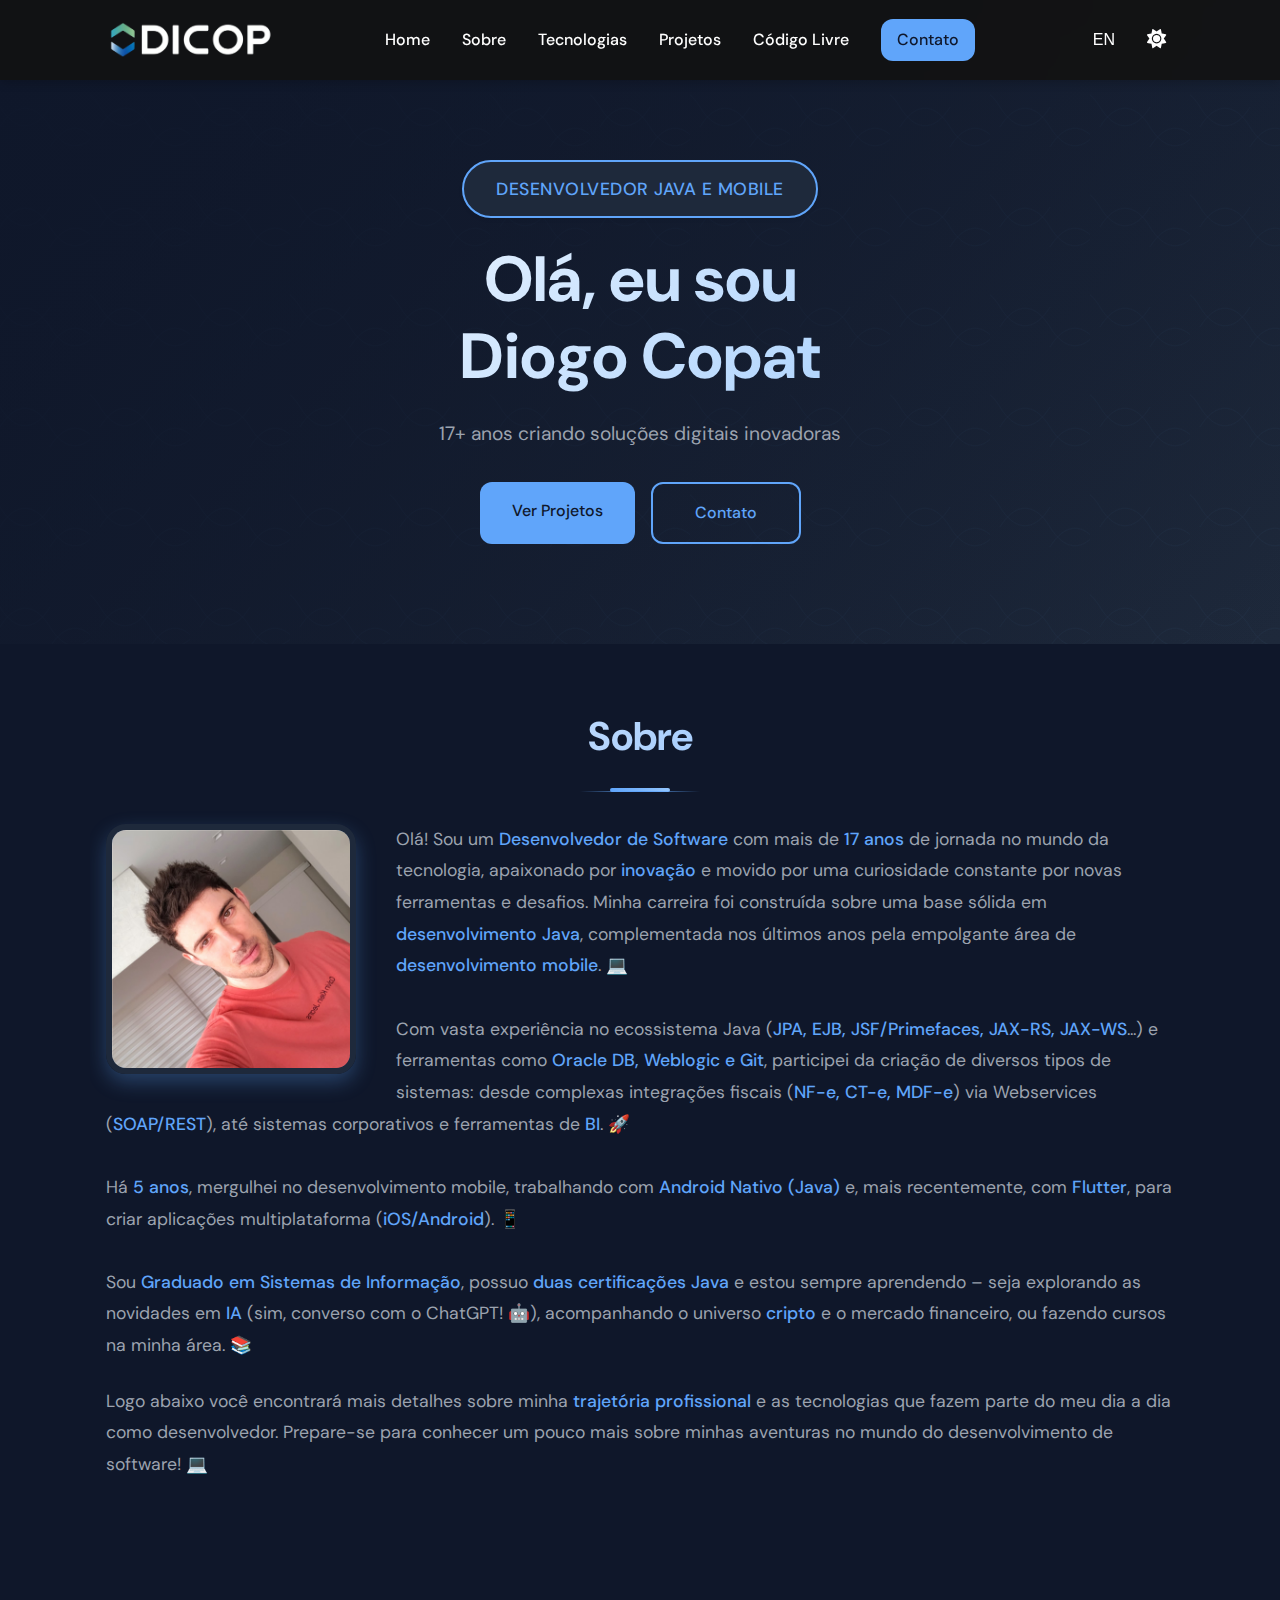
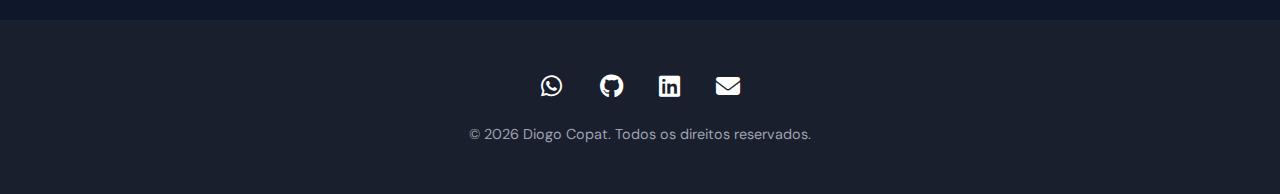
==== commit cf0f3367: "ajustes gerais" ====
--- a/index.html
+++ b/index.html
@@ -16,6 +16,7 @@
     <script src="js/menu.js" defer></script>
     <script src="js/scroll-to-top.js" defer></script>
     <script src="js/skills-carousel.js" defer></script>
+    <script src="js/contact-form.js" defer></script>
     <script src="https://cdn.jsdelivr.net/npm/swiper@11/swiper-bundle.min.js"></script>
     <script src="js/project-images.js" defer></script>
 </head>
@@ -64,8 +65,8 @@
 
     <section id="career" class="career">
         <div class="container">
-            <h2 class="reveal" data-i18n="career-title">Sobre</h2>
-            <div class="about-container reveal">
+            <h2 data-i18n="career-title">Sobre</h2>
+            <div class="about-container">
                 <div class="profile-image-container">
                     <img src="img/foto.jpg" alt="Diogo Copat" class="profile-image">
                 </div>
@@ -77,25 +78,25 @@
                 </p>
             </div>
             <div class="career-stats reveal">
-                <div class="stat-item delay-2">
+                <div class="stat-item delay-1">
                     <div class="stat-number">20+</div>
                     <div class="stat-label" data-i18n="career-stats-1">Anos atuando na área de TI</div>
                 </div>
-                <div class="stat-item delay-1">
+                <div class="stat-item delay-2">
                     <div class="stat-number">17+</div>
                     <div class="stat-label" data-i18n="career-stats-2">Anos desenvolvendo sistemas</div>
                 </div>
                 <div class="stat-item delay-3">
                     <div class="stat-number">1</div>
-                    <div class="stat-label" data-i18n="career-stats-3">Formação em Sistemas de Informação</div>
+                    <div class="stat-label" data-i18n="career-stats-3">Curso Superior em Sistemas de Informação</div>
                 </div>                
-                <div class="stat-item delay-3">
+                <div class="stat-item delay-4">
                     <div class="stat-number">2</div>
                     <div class="stat-label" data-i18n="career-stats-4">Certificações Oracle / Java</div>
                 </div>
             </div>
 
-            <div class="career-grid">
+            <div class="career-grid reveal">
                 <div class="career-highlight reveal-left">
                     <h3><i class="fab fa-java"></i><span data-i18n="career-web-title">Desenvolvimento Java</span></h3>
                     <p data-i18n="career-web-desc">Especialista em desenvolvimento Java, com ampla experiência em frameworks como EJB, JPA, JSF, Primefaces, JAX-RS, JAX-WS, Spring, Struts, JSP, JDBC e Servlets.</p>
@@ -364,8 +365,8 @@
             <p class="section-description reveal" data-i18n="projects-description">
                 Durante minha trajetória de <strong>17+ anos como desenvolvedor</strong>, tive a oportunidade de liderar e contribuir com diversos projetos significativos. Aqui estão alguns dos mais relevantes, demonstrando minha experiência em criar soluções inovadoras e impactantes.
             </p>
-            <div class="projects-grid reveal">
-                <article class="project-card">
+            <div class="projects-grid">
+                <article class="project-card reveal">
                     <div class="project-image-container">
                         <img src="https://via.placeholder.com/800x450?text=Loading..." alt="Loading..." class="project-image">
                     </div>
@@ -381,7 +382,7 @@
                         </div>
                     </div>
                 </article>
-                <article class="project-card">
+                <article class="project-card reveal">
                     <div class="project-image-container">
                         <img src="https://via.placeholder.com/800x450?text=Loading..." alt="Loading..." class="project-image">
                     </div>
@@ -398,7 +399,7 @@
                         </div>
                     </div>
                 </article>
-                <article class="project-card">
+                <article class="project-card reveal">
                     <div class="project-image-container">
                         <img src="https://images.unsplash.com/photo-1460925895917-afdab827c52f?ixlib=rb-4.0.3&ixid=M3wxMjA3fDB8MHxwaG90by1wYWdlfHx8fGVufDB8fHx8fA%3D%3D&auto=format&fit=crop&w=800&h=450&q=80" alt="Gerador de Relatórios - Tela com relatório tabular" class="project-image">
                     </div>
@@ -416,7 +417,7 @@
                         </div>
                     </div>
                 </article>
-                <article class="project-card">
+                <article class="project-card reveal">
                     <div class="project-image-container">
                         <img src="https://via.placeholder.com/800x450?text=Loading..." alt="Loading..." class="project-image">
                     </div>
@@ -434,7 +435,7 @@
                         </div>
                     </div>
                 </article>
-                <article class="project-card">
+                <article class="project-card reveal">
                     <div class="project-image-container">
                         <img src="https://via.placeholder.com/800x450?text=Loading..." alt="Loading..." class="project-image">
                     </div>
@@ -452,7 +453,7 @@
                         </div>
                     </div>
                 </article>
-                <article class="project-card">
+                <article class="project-card reveal">
                     <div class="project-image-container">
                         <img src="https://via.placeholder.com/800x450?text=Loading..." alt="Loading..." class="project-image">
                     </div>
@@ -470,7 +471,7 @@
                         </div>
                     </div>
                 </article>                
-                <article class="project-card">
+                <article class="project-card reveal">
                     <div class="project-image-container">
                         <img src="https://via.placeholder.com/800x450?text=Loading..." alt="Loading..." class="project-image">
                     </div>
@@ -487,7 +488,7 @@
                         </div>
                     </div>
                 </article>
-                <article class="project-card">
+                <article class="project-card reveal">
                     <div class="project-image-container">
                         <img src="https://via.placeholder.com/800x450?text=Loading..." alt="Loading..." class="project-image">
                     </div>
@@ -505,7 +506,7 @@
                         </div>
                     </div>
                 </article>
-                <article class="project-card">
+                <article class="project-card reveal">
                     <div class="project-image-container">
                         <img src="https://via.placeholder.com/800x450?text=Loading..." alt="Loading..." class="project-image">
                     </div>
--- a/css/styles.css
+++ b/css/styles.css
@@ -726,6 +726,63 @@
 .form-group textarea {
     height: 150px;
     resize: vertical;
+}
+
+.form-message {
+    margin-bottom: 20px;
+    padding: 15px 20px;
+    border-radius: 8px;
+    text-align: left;
+    font-weight: 500;
+    display: none;
+    position: relative;
+    padding-left: 50px;
+    animation: slideIn 0.3s ease-out;
+}
+
+@keyframes slideIn {
+    from {
+        transform: translateY(-10px);
+        opacity: 0;
+    }
+    to {
+        transform: translateY(0);
+        opacity: 1;
+    }
+}
+
+.form-message::before {
+    font-family: "Font Awesome 5 Free";
+    font-weight: 900;
+    position: absolute;
+    left: 20px;
+    top: 50%;
+    transform: translateY(-50%);
+    font-size: 1.2rem;
+}
+
+.form-message.success {
+    display: block;
+    background-color: #d1fae5;
+    color: #065f46;
+    border: 1px solid #a7f3d0;
+}
+
+.form-message.success::before {
+    content: "\f00c";
+    color: #059669;
+}
+
+.form-message.error {
+    display: block;
+    background-color: #fee2e2;
+    color: #991b1b;
+    border: 1px solid #fecaca;
+}
+
+.form-message.error::before {
+    content: "\f00d";
+    color: #dc2626;
 }
 
 /* Footer */
